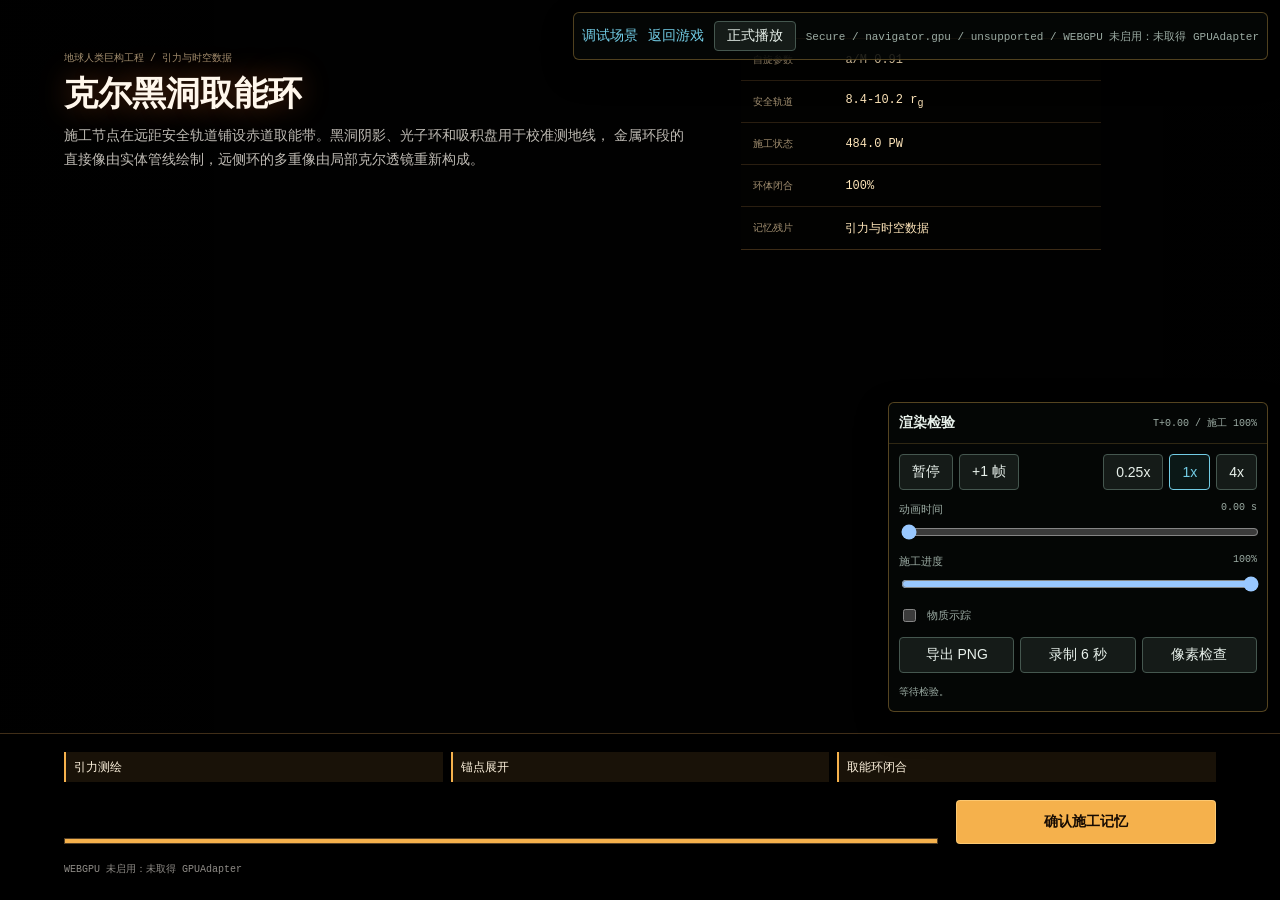
==== debug/kerr-opening.html @ 45c8c1a8 "feat: add WebGPU Kerr extraction ring opening" ====
<!doctype html>
<html lang="zh-CN">
  <head>
    <meta charset="utf-8" />
    <meta name="viewport" content="width=device-width, initial-scale=1" />
    <title>Silidox 调试：克尔黑洞取能环</title>
    <link rel="stylesheet" href="../styles.css" />
    <link rel="stylesheet" href="./debug.css" />
  </head>
  <body class="debug-page debug-kerr-page">
    <main class="debug-stage-shell">
      <header class="debug-toolbar" aria-label="调试控制">
        <a class="debug-link" href="./index.html">调试场景</a>
        <a class="debug-link" href="../index.html">返回游戏</a>
        <button id="replayOpeningBtn">正式播放</button>
        <span id="debugRuntimeStatus">等待场景。</span>
      </header>

      <section class="debug-afterview" aria-labelledby="debugSceneTitle">
        <span>地球人类巨构工程 / 引力与时空数据</span>
        <h1 id="debugSceneTitle">克尔黑洞取能环</h1>
        <p>当前页面使用正式开场模块渲染取能环建设过程，不经过游戏存档、阶段推进或本地存储。</p>
      </section>
    </main>

    <details class="debug-render-inspector" open>
      <summary>
        <strong>渲染检验</strong>
        <output id="debugTimelineSummary">T+00.00 / 施工 100%</output>
      </summary>

      <div class="debug-render-controls">
        <div class="debug-transport" aria-label="时间轴控制">
          <button id="debugPlayPauseBtn" type="button">暂停</button>
          <button id="debugStepBtn" type="button">+1 帧</button>
          <div class="debug-speed" role="group" aria-label="播放速度">
            <button type="button" data-debug-speed="0.25">0.25x</button>
            <button type="button" data-debug-speed="1" class="active">1x</button>
            <button type="button" data-debug-speed="4">4x</button>
          </div>
        </div>

        <label class="debug-range-control" for="debugTimeRange">
          <span>动画时间 <output id="debugTimeOutput">00.00 s</output></span>
          <input id="debugTimeRange" type="range" min="0" max="30" step="0.016667" value="0" />
        </label>

        <label class="debug-range-control" for="debugProgressRange">
          <span>施工进度 <output id="debugProgressOutput">100%</output></span>
          <input id="debugProgressRange" type="range" min="0" max="1" step="0.01" value="1" />
        </label>

        <label class="debug-check-control" for="debugTracerToggle">
          <input id="debugTracerToggle" type="checkbox" />
          <span>物质示踪</span>
        </label>

        <div class="debug-capture-actions">
          <button id="debugCaptureFrameBtn" type="button">导出 PNG</button>
          <button id="debugRecordBtn" type="button">录制 6 秒</button>
          <button id="debugPixelCheckBtn" type="button">像素检查</button>
        </div>

        <output class="debug-diagnostic-output" id="debugDiagnosticOutput">等待检验。</output>

        <div class="debug-capture-result" id="debugCaptureResult" hidden>
          <a id="debugCaptureDownload" class="debug-link" download="silidox-kerr-capture.tar">下载最近检验包</a>
        </div>

        <div class="debug-recording-result" id="debugRecordingResult" hidden>
          <video id="debugRecordingPreview" controls loop muted playsinline></video>
          <a id="debugRecordingDownload" class="debug-link" download="silidox-kerr-debug.webm">下载 WebM</a>
        </div>
      </div>
    </details>

    <script src="../src/data.js"></script>
    <script src="../src/renderer/kerr/grid-background.js"></script>
    <script src="../src/renderer/kerr/kerr-lens.js"></script>
    <script src="../src/renderer/kerr/ring-direct.js"></script>
    <script src="../src/renderer/kerr/energy-flow.js"></script>
    <script src="../src/renderer/kerr/post-process.js"></script>
    <script src="../src/renderer/kerr/kerr-scene.js"></script>
    <script src="../src/opening-kerr.js"></script>
    <script src="./render-capture.js"></script>
    <script src="./kerr-opening.js"></script>
  </body>
</html>
---- styles.css ----
:root {
  color-scheme: dark;
  --bg: #080b0a;
  --surface: #101513;
  --surface-2: #151b18;
  --surface-3: #050706;
  --line: #2c3933;
  --line-strong: #45574f;
  --text: #e8f1eb;
  --muted: #9baba3;
  --dim: #6f8178;
  --green: #72df98;
  --green-dark: #143522;
  --cyan: #72cce5;
  --amber: #f0bd57;
  --red: #ec756c;
  --shadow: rgba(0, 0, 0, 0.36);
  --font-ui:
    "Microsoft YaHei UI", "Microsoft YaHei", "PingFang SC", "Noto Sans CJK SC",
    "Source Han Sans SC", "Hiragino Sans GB", "Segoe UI", Arial, sans-serif;
  --font-mono:
    "Cascadia Mono", "Cascadia Code", "SFMono-Regular", Consolas, "Liberation Mono",
    monospace;
}

* {
  box-sizing: border-box;
}

html {
  min-width: 320px;
  min-height: 100%;
  background: var(--bg);
}

body {
  min-height: 100vh;
  margin: 0;
  color: var(--text);
  background: var(--bg);
  font-family: var(--font-ui);
  font-size: 14px;
  letter-spacing: 0;
}

body.opening-active {
  overflow: hidden;
}

body.opening-active .game-shell {
  pointer-events: none;
  filter: brightness(0.45) saturate(0.72);
}

button,
select {
  font: inherit;
}

button {
  min-height: 36px;
  border: 1px solid var(--line-strong);
  border-radius: 4px;
  padding: 0 12px;
  color: var(--text);
  background: var(--surface-2);
  cursor: pointer;
}

button:hover:not(:disabled) {
  border-color: var(--cyan);
  background: #1a2420;
}

button:active:not(:disabled) {
  transform: translateY(1px);
}

button:focus-visible,
select:focus-visible,
summary:focus-visible {
  outline: 2px solid var(--cyan);
  outline-offset: 2px;
}

button:disabled {
  cursor: not-allowed;
  opacity: 0.38;
}

button[hidden],
[hidden] {
  display: none !important;
}

h1,
h2,
h3,
h4,
p,
dl {
  margin-top: 0;
}

.game-shell {
  width: min(1380px, calc(100% - 32px));
  margin: 0 auto;
  padding: 18px 0 42px;
}

.opening-shell {
  position: fixed;
  z-index: 20;
  inset: 0;
  display: grid;
  grid-template-rows: 1fr auto;
  min-width: 320px;
  min-height: 100vh;
  overflow: hidden;
  color: #f5efe7;
  background: #010101;
  isolation: isolate;
}

.opening-shell[hidden] {
  display: none;
}

.opening-canvas {
  position: absolute;
  inset: 0;
  width: 100%;
  height: 100%;
}

.opening-canvas-webgpu {
  background: #010101;
}

.opening-scrim {
  position: absolute;
  inset: 0;
  z-index: 1;
  background:
    linear-gradient(90deg, rgba(0, 0, 0, 0.70), rgba(0, 0, 0, 0.12) 48%, rgba(0, 0, 0, 0.58)),
    linear-gradient(180deg, rgba(0, 0, 0, 0.30), rgba(0, 0, 0, 0.10) 42%, rgba(0, 0, 0, 0.64));
  pointer-events: none;
}

.opening-hud {
  position: relative;
  z-index: 2;
  display: grid;
  grid-template-columns: minmax(280px, 0.85fr) minmax(270px, 360px);
  align-items: start;
  gap: 28px;
  padding: 38px min(5vw, 72px) 0;
}

.opening-titleblock {
  max-width: 680px;
  padding-top: 10px;
}

.opening-titleblock span,
.opening-telemetry dt,
.opening-control p {
  color: rgba(244, 215, 170, 0.66);
  font-family: var(--font-mono);
  font-size: 10px;
}

.opening-titleblock h2 {
  margin: 9px 0 12px;
  color: #fff7ec;
  font-size: 34px;
  line-height: 1.12;
  text-shadow: 0 0 30px rgba(255, 123, 46, 0.36);
}

.opening-titleblock p {
  max-width: 620px;
  margin: 0;
  color: rgba(245, 239, 231, 0.78);
  line-height: 1.7;
}

.opening-telemetry {
  display: grid;
  margin: 0;
  border-top: 1px solid rgba(248, 176, 92, 0.38);
  border-bottom: 1px solid rgba(248, 176, 92, 0.24);
  background: rgba(5, 5, 4, 0.44);
  backdrop-filter: blur(8px);
}

.opening-telemetry div {
  display: grid;
  grid-template-columns: minmax(78px, auto) minmax(0, 1fr);
  align-items: center;
  gap: 14px;
  min-height: 42px;
  border-bottom: 1px solid rgba(248, 176, 92, 0.16);
  padding: 9px 12px;
}

.opening-telemetry div:last-child {
  border-bottom: 0;
}

.opening-telemetry dt,
.opening-telemetry dd {
  margin: 0;
}

.opening-telemetry dd {
  min-width: 0;
  overflow: hidden;
  color: #ffe6ba;
  font-family: var(--font-mono);
  font-size: 12px;
  text-overflow: ellipsis;
  white-space: nowrap;
}

.opening-control {
  position: relative;
  z-index: 2;
  display: grid;
  grid-template-columns: minmax(280px, 1fr) minmax(180px, 260px);
  align-items: end;
  gap: 18px;
  border-top: 1px solid rgba(248, 176, 92, 0.26);
  padding: 18px min(5vw, 72px) 24px;
  background: rgba(0, 0, 0, 0.72);
}

.opening-sequence {
  display: grid;
  grid-template-columns: repeat(3, minmax(0, 1fr));
  grid-column: 1 / -1;
  gap: 8px;
  margin: 0;
  padding: 0;
  list-style: none;
}

.opening-sequence li {
  min-width: 0;
  border-left: 2px solid rgba(245, 239, 231, 0.18);
  padding: 7px 8px;
  color: rgba(245, 239, 231, 0.48);
  background: rgba(245, 239, 231, 0.04);
  font-size: 12px;
  line-height: 1.35;
}

.opening-sequence li.active {
  border-left-color: #f5b14c;
  color: #fff4df;
  background: rgba(245, 177, 76, 0.1);
}

.opening-progress {
  height: 6px;
  overflow: hidden;
  border: 1px solid rgba(248, 176, 92, 0.28);
  background: rgba(245, 239, 231, 0.08);
}

.opening-progress i {
  display: block;
  width: 0;
  height: 100%;
  background: #f5b14c;
  transition: width 140ms linear;
}

.opening-enter {
  min-height: 44px;
  border-color: rgba(255, 208, 126, 0.74);
  color: #160b03;
  background: #f5b14c;
  font-weight: 700;
}

.opening-enter:hover:not(:disabled) {
  border-color: #fff2c8;
  background: #ffd17e;
}

.opening-control p {
  grid-column: 1 / -1;
  margin: 0;
  color: rgba(245, 239, 231, 0.58);
}

.topbar {
  display: grid;
  grid-template-columns: auto minmax(150px, 1fr) auto 40px;
  min-height: 60px;
  align-items: center;
  gap: 20px;
  border-bottom: 1px solid var(--line);
}

.brand-lockup {
  display: flex;
  align-items: baseline;
  gap: 12px;
}

.brand-lockup h1 {
  margin-bottom: 0;
  font-family: var(--font-mono);
  font-size: 23px;
  line-height: 1;
}

.brand-lockup span {
  color: var(--muted);
  font-size: 13px;
}

.stage-readout {
  display: flex;
  min-width: 0;
  align-items: center;
  gap: 10px;
}

.stage-readout span {
  overflow: hidden;
  border-left: 2px solid var(--green);
  padding-left: 10px;
  color: var(--text);
  font-weight: 700;
  text-overflow: ellipsis;
  white-space: nowrap;
}

.stage-readout strong {
  color: var(--dim);
  font-family: var(--font-mono);
  font-size: 11px;
}

.resource-strip {
  display: grid;
  grid-template-columns: repeat(7, minmax(64px, auto));
  margin: 0;
}

.resource-strip div {
  min-width: 72px;
  border-left: 1px solid var(--line);
  padding: 2px 13px;
}

.resource-strip dt,
.resource-strip dd {
  margin: 0;
}

.resource-strip dt {
  margin-bottom: 4px;
  color: var(--dim);
  font-size: 10px;
}

.resource-strip dd {
  color: var(--cyan);
  font-family: var(--font-mono);
  font-size: 14px;
  font-weight: 700;
}

.resource-strip small {
  margin-left: 2px;
  color: var(--dim);
  font-size: 9px;
}

.icon-button {
  display: grid;
  width: 38px;
  min-height: 38px;
  place-items: center;
  padding: 0;
  font-family: var(--font-mono);
}

.directive-band {
  display: grid;
  grid-template-columns: minmax(0, 1fr) 180px;
  min-height: 62px;
  align-items: center;
  gap: 24px;
  border-bottom: 1px solid rgba(240, 189, 87, 0.28);
  padding: 9px 2px;
}

.directive-band > div:first-child {
  display: grid;
  grid-template-columns: auto minmax(0, 1fr);
  align-items: center;
  gap: 14px;
}

.directive-band span,
.workspace-heading span,
.section-heading span,
.ladder-heading span,
.active-job span,
.evidence-console span {
  color: var(--dim);
  font-size: 10px;
}

.directive-band > div > span {
  color: var(--amber);
  white-space: nowrap;
}

.directive-band p {
  margin: 0;
  color: var(--text);
  line-height: 1.5;
}

.stage-progress,
.job-progress {
  height: 5px;
  overflow: hidden;
  border-radius: 2px;
  background: #222b27;
}

.stage-progress i,
.job-progress i {
  display: block;
  width: 0;
  height: 100%;
  background: var(--green);
  transition: width 160ms linear;
}

.workspace-tabs {
  display: flex;
  gap: 0;
  overflow-x: auto;
  border-bottom: 1px solid var(--line);
  scrollbar-width: thin;
}

.workspace-tab {
  flex: 0 0 auto;
  min-width: 98px;
  border: 0;
  border-right: 1px solid var(--line);
  border-radius: 0;
  color: var(--muted);
  background: transparent;
}

.workspace-tab:hover:not(:disabled) {
  border-color: var(--line);
  color: var(--text);
  background: var(--surface);
}

.workspace-tab.active {
  box-shadow: inset 0 -2px 0 var(--green);
  color: var(--text);
  background: var(--surface);
}

.workspace-tab.anomaly-tab.active {
  box-shadow: inset 0 -2px 0 var(--amber);
}

.workspace-root {
  min-height: 560px;
  border-right: 1px solid var(--line);
  border-bottom: 1px solid var(--line);
  border-left: 1px solid var(--line);
  background: var(--surface);
}

.workspace-view {
  min-height: 560px;
  padding: 22px;
}

.workspace-view:not(.active) {
  display: none;
}

.workspace-heading {
  display: grid;
  grid-template-columns: minmax(220px, 0.8fr) minmax(300px, 1.2fr);
  gap: 28px;
  align-items: end;
  border-bottom: 1px solid var(--line);
  padding-bottom: 18px;
}

.workspace-heading h2 {
  margin: 3px 0 0;
  font-size: 22px;
}

.workspace-heading p {
  max-width: 700px;
  margin-bottom: 1px;
  color: var(--muted);
  line-height: 1.6;
}

.body-grid {
  display: grid;
  grid-template-columns: minmax(360px, 1fr) minmax(320px, 0.85fr);
  gap: 0;
  padding-top: 20px;
}

.core-console,
.controller-section,
.track-console,
.active-job,
.evidence-console,
.io-panel,
.log-panel {
  min-width: 0;
}

.core-console {
  border-right: 1px solid var(--line);
  padding-right: 24px;
}

.controller-section {
  padding-left: 24px;
}

.section-heading,
.band-heading {
  display: flex;
  min-height: 42px;
  align-items: center;
  justify-content: space-between;
  gap: 12px;
}

.section-heading h3,
.band-heading h3 {
  margin: 3px 0 0;
  font-size: 15px;
}

.section-heading > strong {
  color: var(--amber);
  font-family: var(--font-mono);
  font-size: 12px;
}

.core-gauge {
  position: relative;
  height: 22px;
  margin: 25px 0 20px;
  overflow: hidden;
  border: 1px solid var(--line-strong);
  background: var(--surface-3);
}

.core-gauge > i {
  display: block;
  width: 25%;
  height: 100%;
  background: var(--amber);
  transition: width 180ms linear, background-color 180ms linear;
}

.core-gauge .core-threshold {
  position: absolute;
  top: 0;
  bottom: 0;
  left: 50%;
  width: 1px;
  background: rgba(232, 241, 235, 0.42);
}

.core-action {
  display: grid;
  gap: 9px;
}

.primary-action {
  display: grid;
  min-height: 82px;
  justify-items: start;
  align-content: center;
  gap: 7px;
  border-color: rgba(114, 223, 152, 0.68);
  padding: 14px 18px;
  color: #07100a;
  background: var(--green);
  text-align: left;
}

.primary-action:hover:not(:disabled) {
  border-color: #c2f5d2;
  background: #96eab1;
}

.primary-action strong {
  font-size: 16px;
}

.primary-action span {
  color: #183522;
  font-size: 11px;
}

.core-action p,
.context-hint {
  margin: 0;
  color: var(--muted);
  line-height: 1.5;
}

.emergency-status {
  display: flex;
  align-items: center;
  justify-content: space-between;
  margin-top: 14px;
  border-left: 2px solid var(--red);
  padding: 8px 10px;
  color: var(--muted);
  background: rgba(236, 117, 108, 0.06);
}

.emergency-status strong {
  color: var(--red);
  font-family: var(--font-mono);
}

.controller-list {
  display: grid;
  gap: 9px;
  margin-top: 10px;
}

.controller-card,
.build-item {
  border: 1px solid var(--line);
  border-radius: 4px;
  padding: 12px;
  background: var(--surface-2);
}

.controller-card.locked {
  border-style: dashed;
  background: transparent;
}

.controller-head,
.build-head {
  display: flex;
  align-items: start;
  justify-content: space-between;
  gap: 14px;
}

.controller-head h4,
.build-head h3 {
  margin: 0;
  font-size: 13px;
}

.controller-head span,
.build-head span {
  color: var(--dim);
  font-family: var(--font-mono);
  font-size: 10px;
}

.controller-card p,
.build-item p {
  margin: 8px 0 0;
  color: var(--muted);
  font-size: 12px;
  line-height: 1.5;
}

.controller-actions,
.build-actions,
.manual-controls,
.settings-actions {
  display: flex;
  flex-wrap: wrap;
  gap: 7px;
  margin-top: 11px;
}

.controller-actions button {
  min-height: 32px;
  padding: 0 9px;
  font-size: 11px;
}

.segmented {
  display: inline-flex;
}

.segmented button {
  border-radius: 0;
}

.segmented button:first-child {
  border-radius: 4px 0 0 4px;
}

.segmented button:last-child {
  margin-left: -1px;
  border-radius: 0 4px 4px 0;
}

.segmented button.active {
  border-color: var(--green);
  color: var(--green);
  background: var(--green-dark);
}

.controller-metrics {
  display: flex;
  flex-wrap: wrap;
  gap: 12px;
  margin-top: 10px;
  color: var(--dim);
  font-family: var(--font-mono);
  font-size: 9px;
}

.track-console {
  padding: 20px 0 24px;
}

.track {
  display: grid;
  grid-template-columns: repeat(9, minmax(44px, 1fr));
  min-width: 660px;
  margin: 18px 0;
  overflow: hidden;
  border: 1px solid var(--line-strong);
  background: #09110c;
}

.track-cell {
  position: relative;
  display: grid;
  min-width: 0;
  aspect-ratio: 1 / 0.66;
  place-items: center;
  border-right: 1px solid var(--line);
  border-bottom: 1px solid var(--line);
}

.track-cell:nth-child(9n) {
  border-right: 0;
}

.track-cell:nth-last-child(-n + 9) {
  border-bottom: 0;
}

.surface-cell::after {
  content: "";
  position: absolute;
  right: 10%;
  left: 10%;
  top: 50%;
  height: 1px;
  background: rgba(114, 223, 152, 0.24);
}

.track-cell.start {
  background: rgba(114, 204, 229, 0.07);
}

.track-cell.mine-entrance {
  background: rgba(240, 189, 87, 0.08);
  box-shadow: inset 0 -2px rgba(240, 189, 87, 0.42);
}

.mine-entrance-marker {
  position: absolute;
  z-index: 1;
  right: 6px;
  top: 5px;
  color: var(--amber);
  font-family: var(--font-mono);
  font-size: 9px;
}

.track-cell.anomaly-site {
  box-shadow: inset 0 0 0 2px rgba(240, 189, 87, 0.52);
}

.subsurface-cell {
  background: #26271f;
}

.subsurface-cell[data-depth="2"] {
  background: #22251f;
}

.subsurface-cell[data-depth="3"] {
  background: #1e2320;
}

.subsurface-cell[data-depth="4"] {
  background: #1b2020;
}

.subsurface-cell.solid::before {
  content: "";
  position: absolute;
  width: 5px;
  height: 5px;
  border: 1px solid rgba(203, 193, 165, 0.26);
  box-shadow:
    17px 9px 0 -1px rgba(203, 193, 165, 0.18),
    -15px 12px 0 -1px rgba(203, 193, 165, 0.16);
}

.subsurface-cell.excavated {
  background: #090e0d;
}

.subsurface-cell.excavated::after {
  content: "";
  position: absolute;
  top: 0;
  bottom: 0;
  left: 50%;
  width: 1px;
  background: rgba(114, 204, 229, 0.22);
}

.track-cell.dig-target {
  outline: 1px solid rgba(114, 204, 229, 0.66);
  outline-offset: -2px;
}

.dig-fill {
  position: absolute;
  right: 0;
  bottom: 0;
  left: 0;
  z-index: 0;
  background: rgba(114, 204, 229, 0.18);
}

.tree-marker {
  position: relative;
  z-index: 1;
  width: 28px;
  height: 32px;
}

.tree-marker::before {
  content: "";
  position: absolute;
  top: 1px;
  left: 2px;
  width: 24px;
  height: 21px;
  border: 1px solid #72df98;
  border-radius: 50% 50% 42% 42%;
  background: #1b5c34;
}

.tree-marker::after {
  content: "";
  position: absolute;
  bottom: 0;
  left: 11px;
  width: 6px;
  height: 14px;
  border: 1px solid #b58b59;
  background: #60452d;
}

.branch-marker {
  position: relative;
  z-index: 1;
  display: grid;
  width: 26px;
  height: 18px;
  place-items: center;
  border: 1px solid #c19a63;
  color: #f0d49d;
  background: #60452d;
  font-family: var(--font-mono);
  font-size: 10px;
  font-weight: 700;
}

.buried-anomaly-marker {
  position: absolute;
  z-index: 1;
  right: 6px;
  top: 5px;
  color: var(--amber);
  font-family: var(--font-mono);
  font-size: 12px;
  font-weight: 700;
}

.robot-marker {
  position: absolute;
  z-index: 2;
  top: 50%;
  left: 50%;
  display: grid;
  width: 28px;
  height: 28px;
  transform: translate(-50%, -50%);
  place-items: center;
  border: 1px solid #d9f4fc;
  color: #061014;
  background: var(--cyan);
  font-family: var(--font-mono);
  font-size: 15px;
  font-weight: 700;
}

.track-index {
  position: absolute;
  bottom: 3px;
  left: 5px;
  color: var(--dim);
  font-family: var(--font-mono);
  font-size: 8px;
}

.depth-label {
  position: absolute;
  top: 3px;
  left: 4px;
  z-index: 3;
  color: rgba(230, 235, 224, 0.54);
  font-family: var(--font-mono);
  font-size: 7px;
}

.mine-viewport {
  --mine-zoom: 1;
  min-width: 660px;
  margin: -7px 0 13px;
  border: 1px solid var(--line-strong);
  background: #090e0d;
}

.mine-heading {
  display: flex;
  align-items: end;
  justify-content: space-between;
  gap: 16px;
  padding: 11px 13px;
  border-bottom: 1px solid var(--line);
}

.mine-heading > div {
  display: grid;
  gap: 3px;
}

.mine-heading span,
.mine-heading small {
  color: var(--dim);
  font-family: var(--font-mono);
  font-size: 9px;
}

.mine-heading strong {
  color: var(--text);
  font-size: 12px;
}

.mine-tree-scroll {
  min-height: 210px;
  max-height: 440px;
  overflow: auto;
  padding: 24px;
}

.mine-tree {
  display: flex;
  min-width: max-content;
  min-height: 160px;
  align-items: flex-start;
  justify-content: center;
  transform-origin: top center;
}

.mine-tree-empty {
  width: 100%;
  margin: 58px 0 0;
  color: var(--dim);
  text-align: center;
}

.mine-branch {
  position: relative;
  display: flex;
  flex-direction: column;
  align-items: center;
}

.mine-node {
  position: relative;
  z-index: 2;
  display: grid;
  width: calc(34px * var(--mine-zoom));
  height: calc(34px * var(--mine-zoom));
  min-height: 0;
  padding: 0;
  place-items: center;
  border: 1px solid rgba(203, 193, 165, 0.38);
  border-radius: 50%;
  color: var(--dim);
  background: #20231f;
  font-family: var(--font-mono);
  font-size: calc(10px * var(--mine-zoom));
}

button.mine-node:not(:disabled):hover {
  border-color: var(--cyan);
  color: var(--cyan);
  background: rgba(114, 204, 229, 0.12);
}

.mine-node.current {
  border-color: var(--green);
  color: #07100a;
  background: var(--green);
  font-weight: 700;
}

.mine-node.ore-bearing:not(.current) {
  box-shadow: inset 0 0 0 3px rgba(114, 204, 229, 0.16);
}

.mine-node.anomaly {
  border-color: var(--amber);
  color: var(--amber);
}

.mine-children {
  position: relative;
  display: flex;
  align-items: flex-start;
  gap: calc(22px * var(--mine-zoom));
  padding-top: calc(30px * var(--mine-zoom));
}

.mine-children::before {
  content: "";
  position: absolute;
  top: calc(14px * var(--mine-zoom));
  right: calc(17px * var(--mine-zoom));
  left: calc(17px * var(--mine-zoom));
  height: 1px;
  background: rgba(114, 204, 229, 0.28);
}

.mine-children > .mine-branch::before {
  content: "";
  position: absolute;
  top: calc(-16px * var(--mine-zoom));
  left: 50%;
  width: 1px;
  height: calc(16px * var(--mine-zoom));
  background: rgba(114, 204, 229, 0.28);
}

.branch-progress-grid {
  display: grid;
  grid-template-columns: repeat(2, minmax(0, 1fr));
  border-top: 1px solid var(--line);
}

.branch-progress {
  display: grid;
  grid-template-columns: minmax(0, 1fr) auto;
  gap: 6px 12px;
  padding: 10px 12px;
  color: var(--dim);
  font-family: var(--font-mono);
  font-size: 9px;
}

.branch-progress + .branch-progress {
  border-left: 1px solid var(--line);
}

.branch-progress strong {
  color: var(--text);
}

.branch-progress .mining-progress {
  grid-column: 1 / -1;
}

.mining-progress {
  height: 5px;
  overflow: hidden;
  border: 1px solid var(--line);
  background: #0b100e;
}

.mining-progress i {
  display: block;
  width: 0;
  height: 100%;
  background: var(--cyan);
  transition: width 120ms linear;
}

.manual-controls {
  margin-top: 0;
}

.primary-button {
  border-color: rgba(114, 223, 152, 0.65);
  color: #07100a;
  background: var(--green);
  font-weight: 700;
}

.primary-button:hover:not(:disabled) {
  background: #96eab1;
}

.environment-controllers {
  border-top: 1px solid var(--line);
  padding: 18px 0 0;
}

.active-job {
  margin-top: 20px;
  border-left: 3px solid var(--cyan);
  padding: 12px 14px;
  background: var(--surface-2);
}

.active-job > div:first-child {
  display: grid;
  grid-template-columns: auto minmax(0, 1fr) auto;
  align-items: center;
  gap: 12px;
}

.active-job strong {
  font-size: 13px;
}

.active-job small {
  color: var(--cyan);
  font-family: var(--font-mono);
}

.active-job .job-progress {
  margin-top: 10px;
}

.build-list {
  display: grid;
  grid-template-columns: repeat(3, minmax(0, 1fr));
  gap: 10px;
  margin-top: 16px;
}

.build-item.completed {
  border-color: rgba(114, 223, 152, 0.48);
  background: rgba(114, 223, 152, 0.04);
}

.build-item.unavailable {
  opacity: 0.58;
}

.build-actions button {
  width: 100%;
}

.evidence-console {
  display: grid;
  grid-template-columns: 92px minmax(0, 1fr);
  align-items: center;
  gap: 22px;
  margin: 28px 0 18px;
  border-left: 3px solid var(--amber);
  padding: 20px;
  background: rgba(240, 189, 87, 0.05);
}

.evidence-mark {
  display: grid;
  width: 78px;
  height: 78px;
  place-items: center;
  border: 1px solid rgba(240, 189, 87, 0.64);
  color: var(--amber);
  font-family: var(--font-mono);
  font-size: 24px;
}

.evidence-console h3 {
  margin: 5px 0 8px;
  font-size: 17px;
}

.evidence-console p {
  margin: 0;
  color: var(--muted);
  line-height: 1.65;
}

.evidence-grid {
  display: grid;
  grid-template-columns: repeat(4, minmax(0, 1fr));
  margin: 0;
  border-top: 1px solid var(--line);
  border-bottom: 1px solid var(--line);
}

.evidence-grid div {
  border-right: 1px solid var(--line);
  padding: 13px;
}

.evidence-grid div:last-child {
  border-right: 0;
}

.evidence-grid dt,
.evidence-grid dd {
  margin: 0;
}

.evidence-grid dt {
  margin-bottom: 6px;
  color: var(--dim);
  font-size: 10px;
}

.evidence-grid dd {
  color: var(--amber);
  font-family: var(--font-mono);
  font-size: 12px;
}
.research-console,
.inner-console,
.inner-events,
.inner-observations {
  margin-top: 18px;
  border: 1px solid var(--line);
  padding: 18px;
  background: var(--surface-2);
}

.research-console .section-heading,
.inner-console .section-heading,
.inner-events .section-heading,
.inner-observations .section-heading {
  margin-bottom: 10px;
}

.research-console > p,
.inner-console > p,
.inner-events > p,
.inner-observations > p {
  color: var(--muted);
  line-height: 1.6;
}

.research-console > p {
  margin-bottom: 14px;
}

.research-console .section-heading strong,
.inner-console .section-heading strong {
  color: var(--cyan);
  font-family: var(--font-mono);
  font-size: 12px;
}

.observation-list {
  display: grid;
  grid-template-columns: repeat(2, minmax(0, 1fr));
  gap: 8px;
}

.observation-item {
  display: grid;
  gap: 5px;
  border-left: 2px solid var(--cyan);
  padding: 10px 12px;
  background: rgba(114, 204, 229, 0.05);
}

.observation-item span,
.observation-item small {
  color: var(--dim);
  font-size: 10px;
}

.observation-item strong {
  color: var(--text);
  font-size: 13px;
  line-height: 1.45;
}

.observation-empty {
  margin: 0;
  color: var(--dim);
}

.inner-console .primary-action {
  width: min(100%, 420px);
}

.inner-metrics {
  display: grid;
  grid-template-columns: repeat(3, minmax(0, 1fr));
  gap: 1px;
  margin: 18px 0 0;
  border: 1px solid var(--line);
  background: var(--line);
}

.inner-metrics div {
  min-width: 0;
  padding: 13px;
  background: var(--surface-2);
}

.inner-metrics dt {
  margin-bottom: 6px;
  color: var(--dim);
  font-size: 10px;
}

.inner-metrics dd {
  margin: 0;
  color: var(--cyan);
  font-family: var(--font-mono);
  font-size: 15px;
  font-weight: 700;
}

.inner-events > p {
  margin-bottom: 12px;
}

.inner-event-list {
  display: grid;
  gap: 6px;
}

.inner-event-item {
  border-left: 2px solid var(--amber);
  padding: 8px 10px;
  color: var(--muted);
  background: rgba(240, 189, 87, 0.04);
  font-size: 12px;
  line-height: 1.5;
}

.inner-observation-list {
  display: grid;
  gap: 8px;
}

.inner-observation-item {
  display: grid;
  gap: 6px;
  border-left: 2px solid var(--cyan);
  padding: 10px 12px;
  background: rgba(114, 204, 229, 0.05);
}

.inner-observation-heading {
  display: flex;
  align-items: baseline;
  justify-content: space-between;
  gap: 12px;
}

.inner-observation-heading strong {
  color: var(--text);
  font-size: 13px;
}

.inner-observation-heading span,
.inner-observation-item small {
  color: var(--dim);
  font-size: 10px;
}

.inner-observation-item p {
  margin: 0;
  color: var(--muted);
  font-family: var(--font-mono);
  font-size: 11px;
}

.diagnostics,
.settings {
  border-right: 1px solid var(--line);
  border-bottom: 1px solid var(--line);
  border-left: 1px solid var(--line);
  background: var(--surface-3);
}

.diagnostics > summary,
.settings > summary {
  display: flex;
  min-height: 58px;
  align-items: center;
  justify-content: space-between;
  gap: 14px;
  padding: 10px 16px;
  cursor: pointer;
  list-style: none;
}

.diagnostics > summary::-webkit-details-marker,
.settings > summary::-webkit-details-marker {
  display: none;
}

.diagnostics > summary span {
  display: grid;
  gap: 3px;
}

.diagnostics > summary strong {
  font-size: 13px;
}

.diagnostics > summary small {
  color: var(--dim);
  font-size: 10px;
}

.diagnostics > summary i {
  color: var(--dim);
  font-style: normal;
  transition: transform 140ms ease;
}

.diagnostics[open] > summary i {
  transform: rotate(180deg);
}

.diagnostics-body {
  border-top: 1px solid var(--line);
}

.program-tabs {
  display: flex;
  min-height: 40px;
  align-items: stretch;
  overflow-x: auto;
  border-bottom: 1px solid var(--line);
}

.program-tab {
  flex: 0 0 auto;
  min-height: 40px;
  border: 0;
  border-right: 1px solid var(--line);
  border-radius: 0;
  color: var(--muted);
  background: transparent;
  font-size: 11px;
}

.program-tab.active {
  color: var(--cyan);
  background: var(--surface);
}

.ladder-panel {
  background: var(--surface);
}

.ladder-heading {
  display: flex;
  min-height: 78px;
  align-items: center;
  justify-content: space-between;
  gap: 20px;
  border-bottom: 1px solid var(--line);
  padding: 12px 16px;
}

.ladder-heading h2 {
  margin: 3px 0 4px;
  font-size: 16px;
}

.ladder-heading p {
  margin: 0;
  color: var(--muted);
  font-size: 11px;
}

.ladder-metrics {
  display: grid;
  justify-items: end;
  gap: 4px;
}

.ladder-metrics strong {
  color: var(--cyan);
  font-family: var(--font-mono);
  font-size: 15px;
}

.lad-editor {
  display: grid;
  grid-template-rows: auto minmax(250px, 48vh);
  gap: 10px;
  min-height: 0;
  padding: 12px 16px 16px;
}

.editor-bar {
  display: grid;
  grid-template-columns: auto minmax(330px, 1fr);
  align-items: end;
  gap: 12px;
}

.lad-commandbar {
  display: flex;
  position: relative;
  align-items: center;
  gap: 5px;
  font-family: var(--font-mono);
}

.tool-button {
  position: relative;
  display: inline-grid;
  width: 36px;
  height: 34px;
  min-height: 34px;
  place-items: center;
  padding: 0;
  font-family: var(--font-mono);
  font-size: 11px;
  line-height: 1;
  white-space: nowrap;
}

.tool-button:hover::after,
.tool-button:focus-visible::after {
  content: attr(data-label);
  position: absolute;
  z-index: 5;
  top: calc(100% + 7px);
  left: 50%;
  width: max-content;
  max-width: 180px;
  transform: translateX(-50%);
  border: 1px solid var(--line);
  border-radius: 4px;
  padding: 5px 7px;
  color: var(--text);
  background: #030504;
  box-shadow: 0 10px 24px var(--shadow);
  font-family: var(--font-ui);
  font-size: 10px;
  pointer-events: none;
}

.lad-inspector {
  display: grid;
  grid-template-columns: 0.8fr 1.5fr 1.25fr;
  gap: 7px;
}

.lad-inspector label {
  display: grid;
  min-width: 0;
  gap: 3px;
  color: var(--dim);
  font-family: var(--font-mono);
  font-size: 9px;
}

.lad-inspector select {
  width: 100%;
  min-height: 34px;
  border: 1px solid var(--line);
  border-radius: 4px;
  padding: 0 8px;
  color: var(--text);
  background: var(--surface-3);
  font-family: var(--font-ui);
  font-size: 11px;
}

.rung-list {
  display: grid;
  min-height: 0;
  align-content: start;
  gap: 8px;
  overflow: auto;
  overscroll-behavior: contain;
  border: 1px solid var(--line);
  border-radius: 4px;
  padding: 8px;
  background: #030504;
  scrollbar-gutter: stable;
}

.lad-empty {
  display: grid;
  min-height: 160px;
  place-content: center;
  gap: 6px;
  color: var(--dim);
  text-align: center;
}

.lad-empty strong {
  color: var(--muted);
  font-size: 13px;
}

.lad-empty span {
  font-size: 11px;
}

.rung-list.drop-target {
  border-color: var(--green);
}

.rung-row {
  overflow: visible;
  border: 1px solid var(--line);
  border-radius: 4px;
  background: #080d0b;
}

.rung-row.selected {
  border-color: rgba(114, 204, 229, 0.68);
}

.rung-row.disabled {
  border-style: dashed;
}

.rung-row.disabled .rung-diagram {
  opacity: 0.34;
}

.rung-row.energized {
  border-color: rgba(114, 223, 152, 0.7);
  box-shadow: inset 3px 0 0 var(--green);
}

.rung-row.drop-target {
  border-color: var(--amber);
  box-shadow: inset 3px 0 0 var(--amber);
}

.rung-row-header {
  display: flex;
  min-height: 30px;
  align-items: center;
  justify-content: space-between;
  gap: 10px;
  border-bottom: 1px solid var(--line);
  padding: 4px 7px;
  cursor: pointer;
}

.rung-row-header strong {
  color: var(--cyan);
  font-family: var(--font-mono);
  font-size: 10px;
}

.rung-row-controls {
  display: flex;
  align-items: center;
  gap: 9px;
}

.rung-state {
  color: var(--dim);
  font-family: var(--font-mono);
  font-size: 9px;
}

.rung-enable {
  display: inline-grid;
  width: 16px;
  height: 16px;
  place-items: center;
  cursor: pointer;
}

.rung-enable input {
  width: 14px;
  height: 14px;
  margin: 0;
  accent-color: var(--green);
}

.rung-diagram {
  min-height: 84px;
  overflow: visible;
  padding: 6px 7px 5px;
}

.lad-svg-shell {
  min-width: 100%;
}

svg.lad {
  display: block;
  height: 78px;
  overflow: visible;
}

svg.lad line,
svg.lad path {
  stroke: #d8f5df;
  stroke-linecap: round;
}

svg.lad text {
  fill: var(--text);
  font-family: var(--font-mono);
  font-size: 13px;
  user-select: none;
}

g.shape rect {
  fill: transparent;
  stroke: none;
  cursor: pointer;
}

g.shape[data-kind="contact"] rect {
  cursor: grab;
}

g.shape[data-kind="contact"]:active rect,
g.shape.dragging rect {
  cursor: grabbing;
  fill: rgba(240, 189, 87, 0.16);
}

g.shape:hover rect {
  fill: rgba(114, 204, 229, 0.11);
}

g.shape.selected rect {
  fill: rgba(114, 204, 229, 0.18);
  stroke: var(--cyan);
  stroke-width: 1.5;
}

.diagnostic-lower {
  display: grid;
  grid-template-columns: minmax(0, 1.25fr) minmax(320px, 0.75fr);
  border-top: 1px solid var(--line);
}

.io-panel,
.log-panel {
  padding: 12px 16px 16px;
}

.io-panel {
  border-right: 1px solid var(--line);
}

.band-heading h3 {
  margin: 0;
  font-size: 11px;
}

.band-heading span {
  color: var(--dim);
  font-family: var(--font-mono);
  font-size: 9px;
}

.io-columns {
  display: grid;
  grid-template-columns: repeat(2, minmax(0, 1fr));
  gap: 8px;
}

.io-columns h4 {
  margin-bottom: 6px;
  color: var(--dim);
  font-family: var(--font-mono);
  font-size: 9px;
}

.io-bank {
  display: grid;
  gap: 5px;
}

.io-node {
  display: grid;
  grid-template-columns: 28px minmax(0, 1fr) auto;
  align-items: center;
  gap: 7px;
  min-height: 30px;
  border: 1px solid var(--line);
  padding: 4px 7px;
  background: var(--surface);
}

.io-node span,
.io-node strong {
  font-family: var(--font-mono);
  font-size: 9px;
}

.io-node span {
  color: var(--cyan);
}

.io-node em {
  min-width: 0;
  overflow: hidden;
  color: var(--muted);
  font-size: 9px;
  font-style: normal;
  text-overflow: ellipsis;
  white-space: nowrap;
}

.io-node strong {
  color: var(--red);
}

.io-node.hot {
  border-color: rgba(114, 223, 152, 0.55);
  background: rgba(114, 223, 152, 0.06);
}

.io-node.hot strong {
  color: var(--green);
}

.log-window {
  height: 190px;
  overflow-y: auto;
  border: 1px solid var(--line);
  color: #c8dfcf;
  background: #020302;
  font-family: var(--font-mono);
  font-size: 10px;
  line-height: 1.5;
}

.log-line {
  display: grid;
  grid-template-columns: 54px minmax(0, 1fr);
  gap: 7px;
  padding: 2px 7px;
}

.log-line time {
  color: var(--dim);
}

.log-line.good span {
  color: var(--green);
}

.log-line.warn span {
  color: var(--amber);
}

.log-line.bad span {
  color: var(--red);
}

.settings {
  color: var(--muted);
  background: transparent;
}

.settings > summary {
  min-height: 44px;
  color: var(--dim);
  font-size: 11px;
}

.settings-actions {
  margin: 0;
  border-top: 1px solid var(--line);
  padding: 12px 16px;
}

.settings > p {
  margin: 0;
  padding: 0 16px 14px;
  color: var(--dim);
  font-size: 10px;
}

.danger-button:hover:not(:disabled) {
  border-color: var(--red);
  color: #fff;
  background: #702e2b;
}

body.shutdown .core-gauge > i {
  background: var(--red);
}

body.shutdown .primary-action {
  border-color: rgba(236, 117, 108, 0.7);
  color: #fff;
  background: #7f302c;
}

body.shutdown .primary-action span {
  color: #f4cac6;
}

@media (max-width: 1040px) {
  .opening-hud {
    grid-template-columns: 1fr;
    gap: 18px;
  }

  .opening-telemetry {
    max-width: 520px;
  }

  .topbar {
    grid-template-columns: auto minmax(140px, 1fr) 40px;
  }

  .resource-strip {
    grid-column: 1 / -1;
    grid-row: 2;
    grid-template-columns: repeat(3, minmax(0, 1fr));
    width: 100%;
    border-top: 1px solid var(--line);
    padding-top: 8px;
  }

  .icon-button {
    grid-column: 3;
    grid-row: 1;
  }

  .body-grid {
    grid-template-columns: 1fr;
  }

  .core-console {
    border-right: 0;
    border-bottom: 1px solid var(--line);
    padding: 0 0 22px;
  }

  .controller-section {
    padding: 20px 0 0;
  }

  .build-list {
    grid-template-columns: 1fr;
  }
}

@media (max-width: 760px) {
  .opening-hud {
    padding: 22px 18px 0;
  }

  .opening-titleblock h2 {
    font-size: 28px;
  }

  .opening-titleblock p {
    max-width: 100%;
  }

  .opening-control {
    grid-template-columns: 1fr;
    gap: 12px;
    padding: 14px 18px 18px;
  }

  .opening-sequence {
    grid-template-columns: 1fr;
  }

  .opening-enter {
    width: 100%;
  }

  .game-shell {
    width: min(100% - 20px, 1380px);
    padding-top: 10px;
  }

  .topbar {
    gap: 10px;
  }

  .brand-lockup span {
    display: none;
  }

  .stage-readout {
    justify-content: flex-end;
  }

  .stage-readout strong {
    display: none;
  }

  .directive-band {
    grid-template-columns: 1fr;
    gap: 9px;
    padding: 11px 2px;
  }

  .directive-band > div:first-child {
    grid-template-columns: 1fr;
    gap: 4px;
  }

  .workspace-view {
    min-height: 520px;
    padding: 16px;
  }

  .workspace-heading {
    grid-template-columns: 1fr;
    gap: 9px;
  }

  .workspace-heading h2 {
    font-size: 19px;
  }

  .track-console {
    overflow-x: auto;
  }

  .mine-viewport {
    position: sticky;
    left: 0;
    width: min(100%, calc(100vw - 54px));
    min-width: 0;
  }

  .manual-controls {
    position: sticky;
    left: 0;
    width: min(100%, calc(100vw - 54px));
  }

  .context-hint {
    position: sticky;
    left: 0;
    width: min(100%, calc(100vw - 54px));
  }

  .editor-bar {
    grid-template-columns: 1fr;
  }

  .lad-commandbar {
    overflow-x: auto;
    padding-bottom: 4px;
  }

  .lad-inspector {
    grid-template-columns: repeat(3, minmax(0, 1fr));
  }

  .diagnostic-lower {
    grid-template-columns: 1fr;
  }

  .io-panel {
    border-right: 0;
    border-bottom: 1px solid var(--line);
  }

  .evidence-grid {
    grid-template-columns: repeat(2, minmax(0, 1fr));
  }

  .evidence-grid div:nth-child(2) {
    border-right: 0;
  }

  .evidence-grid div:nth-child(-n + 2) {
    border-bottom: 1px solid var(--line);
  }
  .observation-list,
  .inner-metrics {
    grid-template-columns: repeat(2, minmax(0, 1fr));
  }
}

@media (max-width: 480px) {
  .branch-progress-grid {
    grid-template-columns: 1fr;
  }

  .branch-progress + .branch-progress {
    border-top: 1px solid var(--line);
    border-left: 0;
  }

  .opening-hud {
    gap: 12px;
    padding: 16px 12px 0;
  }

  .opening-titleblock h2 {
    font-size: 24px;
  }

  .opening-titleblock p {
    font-size: 12px;
    line-height: 1.58;
  }

  .opening-telemetry div {
    grid-template-columns: 1fr;
    gap: 4px;
    min-height: 0;
    padding: 8px 10px;
  }

  .opening-telemetry dd {
    white-space: normal;
  }

  .opening-control {
    padding: 12px;
  }

  .resource-strip {
    grid-template-columns: repeat(3, minmax(0, 1fr));
  }

  .resource-strip .control-resource {
    display: none;
  }

  .resource-strip div {
    min-width: 0;
    padding: 2px 9px;
  }

  .workspace-tab {
    min-width: 86px;
  }

  .workspace-view {
    padding: 13px;
  }

  .body-grid {
    display: block;
  }

  .primary-action {
    min-height: 76px;
  }

  .manual-controls button {
    flex: 1 1 calc(50% - 7px);
  }

  .active-job > div:first-child {
    grid-template-columns: 1fr auto;
  }

  .active-job > div:first-child span {
    grid-column: 1 / -1;
  }

  .evidence-console {
    grid-template-columns: 1fr;
  }

  .evidence-mark {
    width: 58px;
    height: 58px;
  }

  .observation-list,
  .inner-metrics {
    grid-template-columns: 1fr;
  }
  .ladder-heading {
    align-items: start;
  }

  .ladder-metrics {
    min-width: 72px;
  }

  .lad-inspector {
    grid-template-columns: repeat(2, minmax(0, 1fr));
  }

  .lad-inspector label:last-child {
    grid-column: 1 / -1;
  }

  .io-columns {
    grid-template-columns: 1fr;
  }
}
---- debug/debug.css ----
.debug-page {
  min-height: 100vh;
  background:
    linear-gradient(180deg, rgba(14, 18, 16, 0.84), rgba(4, 5, 5, 0.96)),
    var(--bg);
}

.debug-hub,
.debug-stage-shell {
  width: min(1120px, calc(100% - 32px));
  margin: 0 auto;
}

.debug-hub {
  padding: 34px 0;
}

.debug-hub-heading {
  display: flex;
  align-items: end;
  justify-content: space-between;
  gap: 18px;
  border-bottom: 1px solid var(--line);
  padding-bottom: 18px;
}

.debug-hub-heading span,
.debug-afterview span,
.debug-runtime-label {
  color: var(--amber);
  font-family: var(--font-mono);
  font-size: 11px;
}

.debug-hub-heading h1,
.debug-afterview h1 {
  margin: 6px 0 0;
  font-size: 30px;
  line-height: 1.15;
}

.debug-link {
  color: var(--cyan);
  text-decoration: none;
}

.debug-link:hover {
  color: var(--text);
}

.debug-scene-list {
  display: grid;
  grid-template-columns: repeat(auto-fit, minmax(260px, 1fr));
  gap: 12px;
  padding-top: 18px;
}

.debug-scene-list a {
  display: grid;
  gap: 8px;
  min-height: 132px;
  border: 1px solid var(--line);
  border-radius: 6px;
  padding: 16px;
  color: var(--text);
  background: rgba(16, 21, 19, 0.82);
  text-decoration: none;
}

.debug-scene-list a:hover {
  border-color: var(--cyan);
  background: rgba(21, 31, 27, 0.92);
}

.debug-scene-list span,
.debug-scene-list small {
  color: var(--muted);
}

.debug-scene-list strong {
  font-size: 20px;
}

.debug-toolbar {
  position: fixed;
  z-index: 40;
  top: 12px;
  right: 12px;
  display: flex;
  align-items: center;
  gap: 10px;
  max-width: calc(100vw - 24px);
  border: 1px solid rgba(240, 189, 87, 0.32);
  border-radius: 6px;
  padding: 8px;
  background: rgba(5, 7, 6, 0.88);
  box-shadow: 0 12px 32px rgba(0, 0, 0, 0.28);
}

.debug-toolbar button {
  min-height: 30px;
}

.debug-toolbar span {
  max-width: min(48vw, 520px);
  overflow: hidden;
  color: var(--muted);
  font-family: var(--font-mono);
  font-size: 11px;
  text-overflow: ellipsis;
  white-space: nowrap;
}

.debug-afterview {
  display: grid;
  align-content: center;
  min-height: 100vh;
  max-width: 640px;
  padding: 96px 0 48px;
}

.debug-afterview p {
  max-width: 560px;
  color: var(--muted);
  line-height: 1.7;
}

.debug-render-inspector {
  position: fixed;
  z-index: 40;
  right: 12px;
  bottom: 188px;
  width: min(380px, calc(100vw - 24px));
  max-height: calc(100vh - 280px);
  overflow: auto;
  border: 1px solid rgba(240, 189, 87, 0.34);
  border-radius: 6px;
  color: var(--text);
  background: rgba(5, 7, 6, 0.92);
  box-shadow: 0 12px 32px rgba(0, 0, 0, 0.34);
  backdrop-filter: blur(10px);
}

.debug-render-inspector summary {
  display: flex;
  align-items: center;
  justify-content: space-between;
  gap: 12px;
  min-height: 40px;
  padding: 8px 10px;
  cursor: pointer;
  list-style: none;
}

.debug-render-inspector summary::-webkit-details-marker {
  display: none;
}

.debug-render-inspector summary output,
.debug-diagnostic-output,
.debug-range-control output {
  color: var(--muted);
  font-family: var(--font-mono);
  font-size: 10px;
}

.debug-render-controls {
  display: grid;
  gap: 12px;
  border-top: 1px solid rgba(240, 189, 87, 0.18);
  padding: 10px;
}

.debug-transport,
.debug-capture-actions,
.debug-speed {
  display: flex;
  align-items: center;
  gap: 6px;
}

.debug-transport {
  justify-content: space-between;
}

.debug-speed {
  margin-left: auto;
}

.debug-speed button.active {
  border-color: var(--cyan);
  color: var(--cyan);
  background: rgba(73, 188, 183, 0.1);
}

.debug-range-control {
  display: grid;
  gap: 5px;
}

.debug-range-control > span {
  display: flex;
  justify-content: space-between;
  gap: 12px;
  color: var(--muted);
  font-size: 11px;
}

.debug-range-control input {
  width: 100%;
}

.debug-check-control {
  display: flex;
  align-items: center;
  gap: 8px;
  color: var(--muted);
  font-size: 11px;
}

.debug-capture-actions button {
  flex: 1;
}

.debug-diagnostic-output {
  min-height: 16px;
  overflow-wrap: anywhere;
}

.debug-recording-result {
  display: grid;
  gap: 8px;
}

.debug-capture-result {
  display: flex;
  align-items: center;
}

.debug-capture-result[hidden],
.debug-recording-result[hidden] {
  display: none;
}

.debug-recording-result video {
  width: 100%;
  aspect-ratio: 16 / 9;
  border: 1px solid var(--line);
  background: #000;
}

@media (max-width: 760px) {
  .debug-hub,
  .debug-stage-shell {
    width: min(100% - 24px, 1120px);
  }

  .debug-hub-heading,
  .debug-toolbar {
    align-items: stretch;
    flex-direction: column;
  }

  .debug-toolbar {
    left: 12px;
    right: 12px;
  }

  .debug-toolbar span {
    max-width: 100%;
    white-space: normal;
  }

  .debug-render-inspector {
    right: 8px;
    bottom: 8px;
    width: min(390px, calc(100vw - 16px));
    max-height: calc(100vh - 160px);
  }

  .debug-transport {
    align-items: stretch;
    flex-wrap: wrap;
  }

  .debug-speed {
    width: 100%;
    margin-left: 0;
  }

  .debug-speed button {
    flex: 1;
  }
}
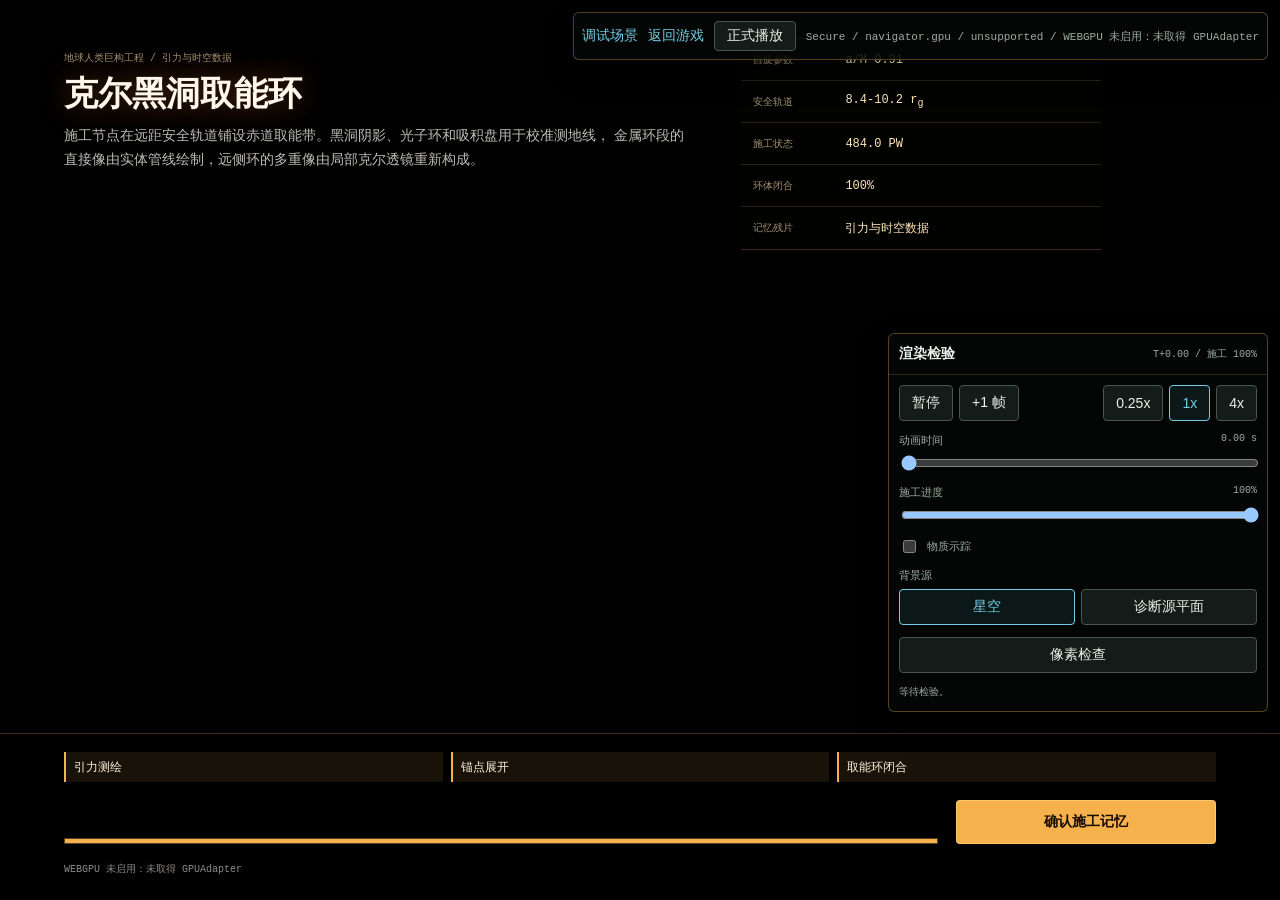
==== commit 8b68eeef: "feat: refine Kerr opening and remove legacy prototype" ====
--- a/debug/kerr-opening.html
+++ b/debug/kerr-opening.html
@@ -55,22 +55,19 @@
           <span>物质示踪</span>
         </label>
 
-        <div class="debug-capture-actions">
-          <button id="debugCaptureFrameBtn" type="button">导出 PNG</button>
-          <button id="debugRecordBtn" type="button">录制 6 秒</button>
+        <div class="debug-source-control">
+          <span>背景源</span>
+          <div class="debug-source" role="group" aria-label="背景源">
+            <button id="debugSourceStarsBtn" type="button" data-debug-source="stars" class="active">星空</button>
+            <button id="debugSourceGridBtn" type="button" data-debug-source="grid">诊断源平面</button>
+          </div>
+        </div>
+
+        <div class="debug-diagnostic-actions">
           <button id="debugPixelCheckBtn" type="button">像素检查</button>
         </div>
 
         <output class="debug-diagnostic-output" id="debugDiagnosticOutput">等待检验。</output>
-
-        <div class="debug-capture-result" id="debugCaptureResult" hidden>
-          <a id="debugCaptureDownload" class="debug-link" download="silidox-kerr-capture.tar">下载最近检验包</a>
-        </div>
-
-        <div class="debug-recording-result" id="debugRecordingResult" hidden>
-          <video id="debugRecordingPreview" controls loop muted playsinline></video>
-          <a id="debugRecordingDownload" class="debug-link" download="silidox-kerr-debug.webm">下载 WebM</a>
-        </div>
       </div>
     </details>
 
@@ -82,7 +79,6 @@
     <script src="../src/renderer/kerr/post-process.js"></script>
     <script src="../src/renderer/kerr/kerr-scene.js"></script>
     <script src="../src/opening-kerr.js"></script>
-    <script src="./render-capture.js"></script>
     <script src="./kerr-opening.js"></script>
   </body>
 </html>
--- a/debug/debug.css
+++ b/debug/debug.css
@@ -172,8 +172,9 @@
 }
 
 .debug-transport,
-.debug-capture-actions,
-.debug-speed {
+.debug-diagnostic-actions,
+.debug-speed,
+.debug-source {
   display: flex;
   align-items: center;
   gap: 6px;
@@ -187,12 +188,27 @@
   margin-left: auto;
 }
 
-.debug-speed button.active {
+.debug-speed button.active,
+.debug-source button.active {
   border-color: var(--cyan);
   color: var(--cyan);
   background: rgba(73, 188, 183, 0.1);
 }
 
+.debug-source-control {
+  display: grid;
+  gap: 6px;
+}
+
+.debug-source-control > span {
+  color: var(--muted);
+  font-size: 11px;
+}
+
+.debug-source button {
+  flex: 1;
+}
+
 .debug-range-control {
   display: grid;
   gap: 5px;
@@ -218,35 +234,13 @@
   font-size: 11px;
 }
 
-.debug-capture-actions button {
+.debug-diagnostic-actions button {
   flex: 1;
 }
 
 .debug-diagnostic-output {
   min-height: 16px;
   overflow-wrap: anywhere;
-}
-
-.debug-recording-result {
-  display: grid;
-  gap: 8px;
-}
-
-.debug-capture-result {
-  display: flex;
-  align-items: center;
-}
-
-.debug-capture-result[hidden],
-.debug-recording-result[hidden] {
-  display: none;
-}
-
-.debug-recording-result video {
-  width: 100%;
-  aspect-ratio: 16 / 9;
-  border: 1px solid var(--line);
-  background: #000;
 }
 
 @media (max-width: 760px) {
